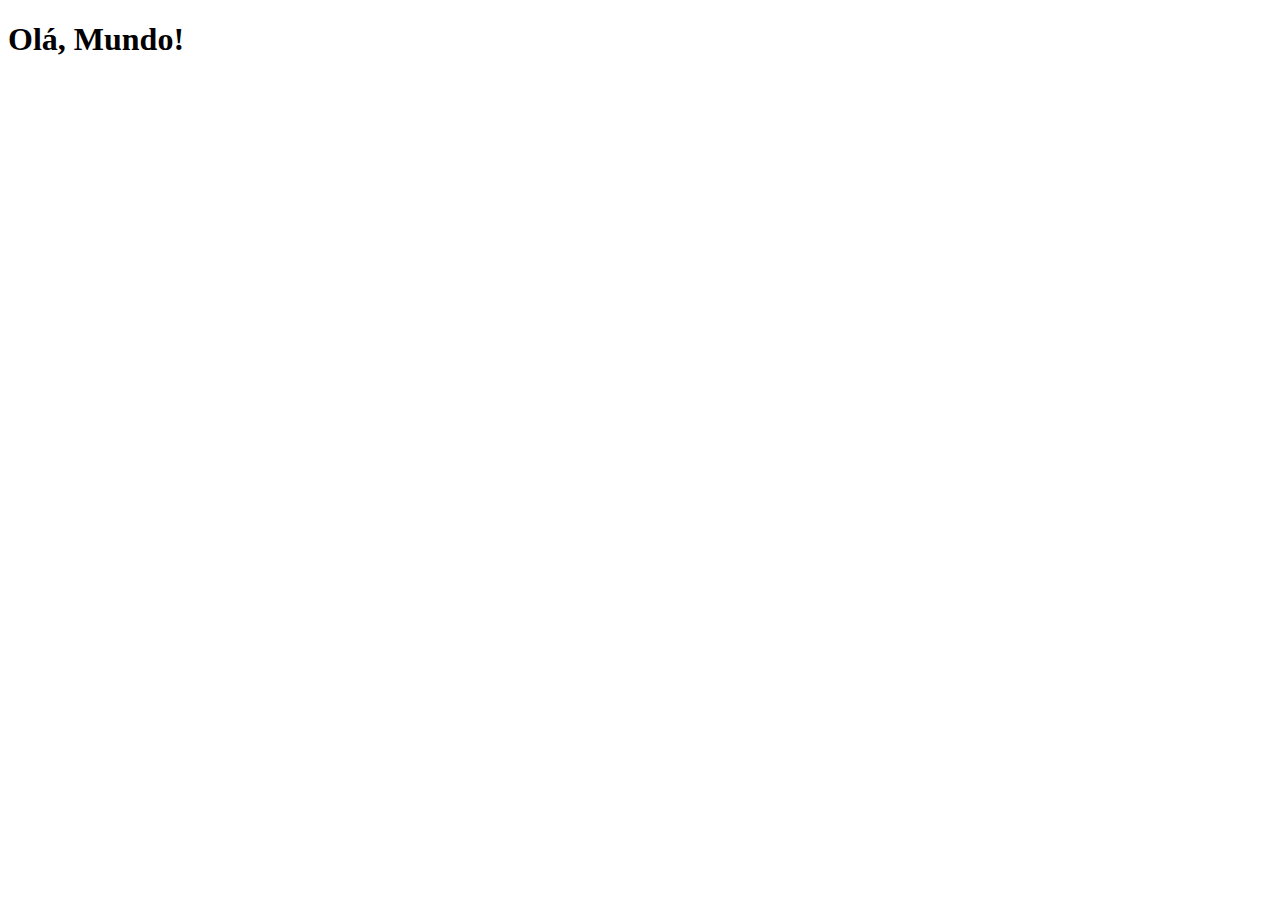
==== index.html @ 9b2bda22 "update ps" ====
<!DOCTYPE html>
<html lang="pt-br">
<head>
    <meta charset="UTF-8">
    <meta name="viewport" content="width=device-width, initial-scale=1.0">
    <link rel="shortcut icon" href="favicon.ico" type="image/x-icon">
    <title>Projeto Redes Sociais</title>
</head>
<body>
    <h1>Olá, Mundo!</h1>
</body>
</html>
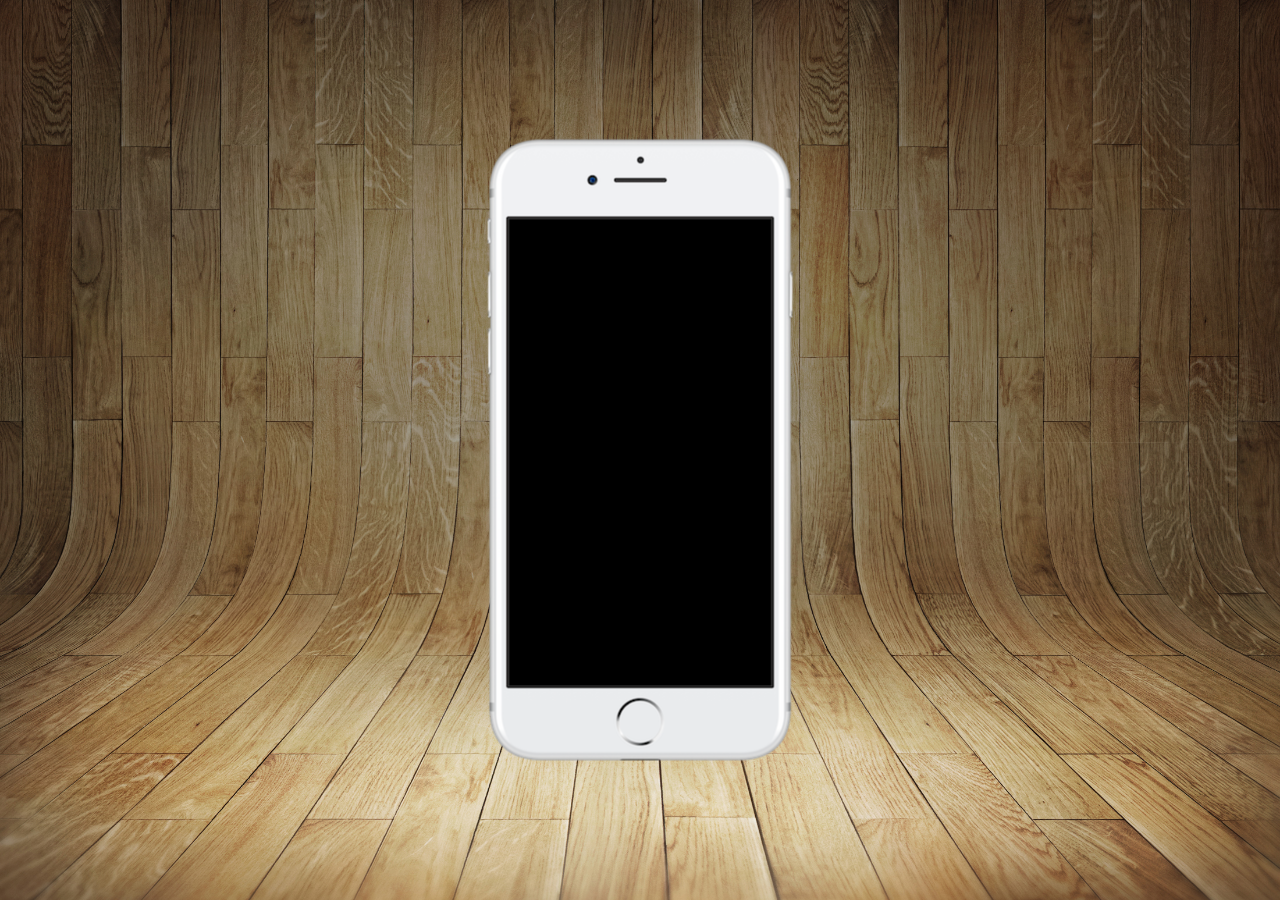
==== commit e29efc33: "update ps" ====
--- a/index.html
+++ b/index.html
@@ -4,9 +4,17 @@
     <meta charset="UTF-8">
     <meta name="viewport" content="width=device-width, initial-scale=1.0">
     <link rel="shortcut icon" href="favicon.ico" type="image/x-icon">
+    <link rel="stylesheet" href="estilos/style.css">
     <title>Projeto Redes Sociais</title>
 </head>
 <body>
-    <h1>Olá, Mundo!</h1>
+  <main>
+    <section id="telefone">
+
+    </section>
+    <section id="redes-sociais">        
+
+    </section>
+  </main>
 </body>
 </html>--- a/estilos/style.css
+++ b/estilos/style.css
@@ -0,0 +1,30 @@
+@charset "UTF-8";
+* {
+    margin: 0px;
+    padding: 0px;
+    font-family: Arial, Helvetica, sans-serif;
+}
+html, body {
+    height: 100vh;
+    width: 100vw;
+    background-color: black;
+}
+body {
+    background: url(../imagens/fundo-madeira.jpg) no-repeat top center;
+    background-size: cover;
+    background-attachment: fixed;
+}
+main {
+    height: 100vh;
+    position: relative;
+}
+section#telefone {
+    position: absolute;
+    top: 50%;
+    left: 50%;    
+    transform: translate(-50%, -50%);
+    height: 627px;
+    width: 311px;
+    background: url(../imagens/frame-iphone.png) no-repeat;       
+    
+}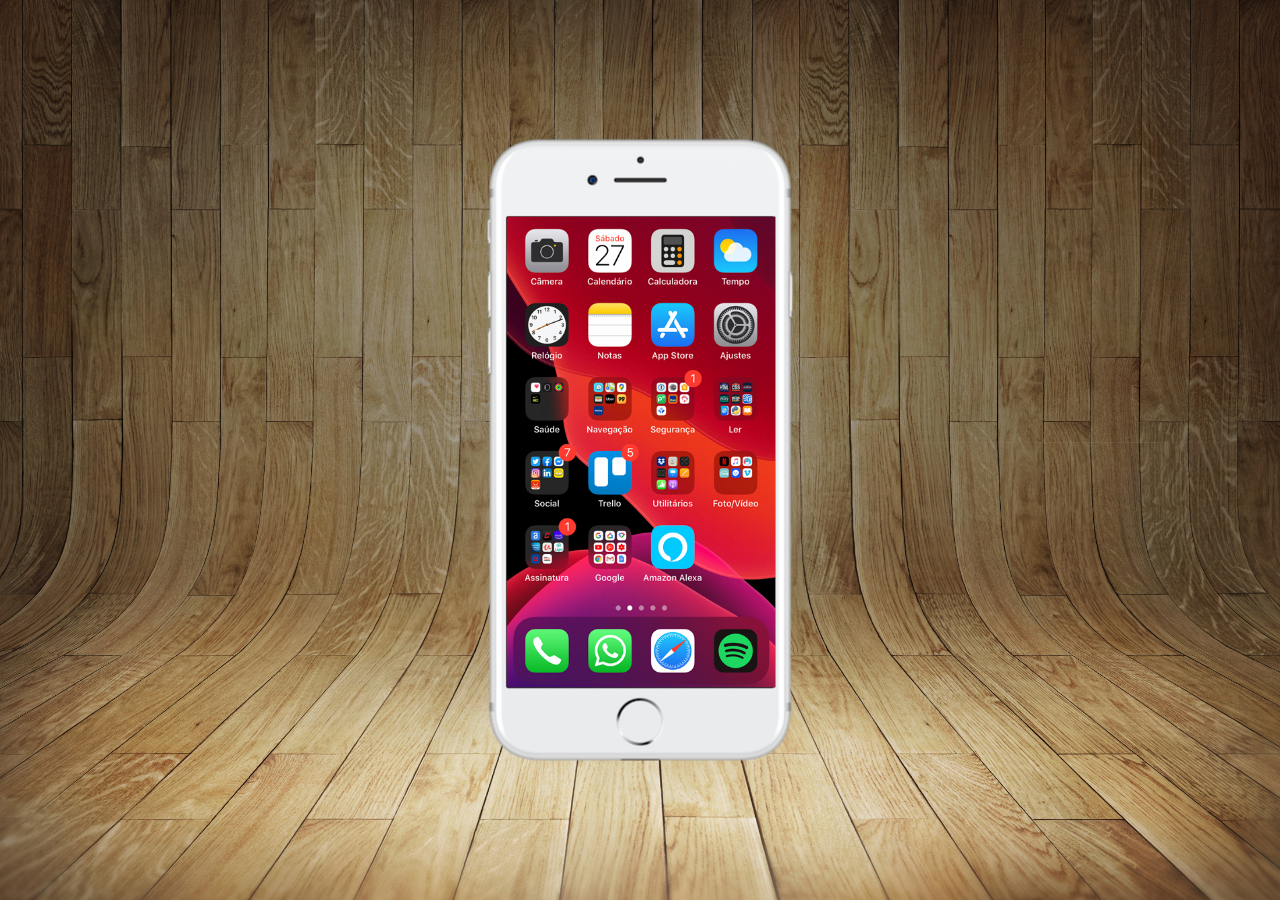
==== commit 366c9692: "update ps" ====
--- a/index.html
+++ b/index.html
@@ -10,7 +10,9 @@
 <body>
   <main>
     <section id="telefone">
-
+      <iframe src="home.html" name="tela" id="tela" frameborder="0">
+        
+      </iframe>
     </section>
     <section id="redes-sociais">        
 
--- a/estilos/style.css
+++ b/estilos/style.css
@@ -27,4 +27,11 @@
     width: 311px;
     background: url(../imagens/frame-iphone.png) no-repeat;       
     
+}
+iframe#tela {
+    position: relative;
+    top: 80px;
+    left: 22px;
+    width: 269px;
+    height: 471px;
 }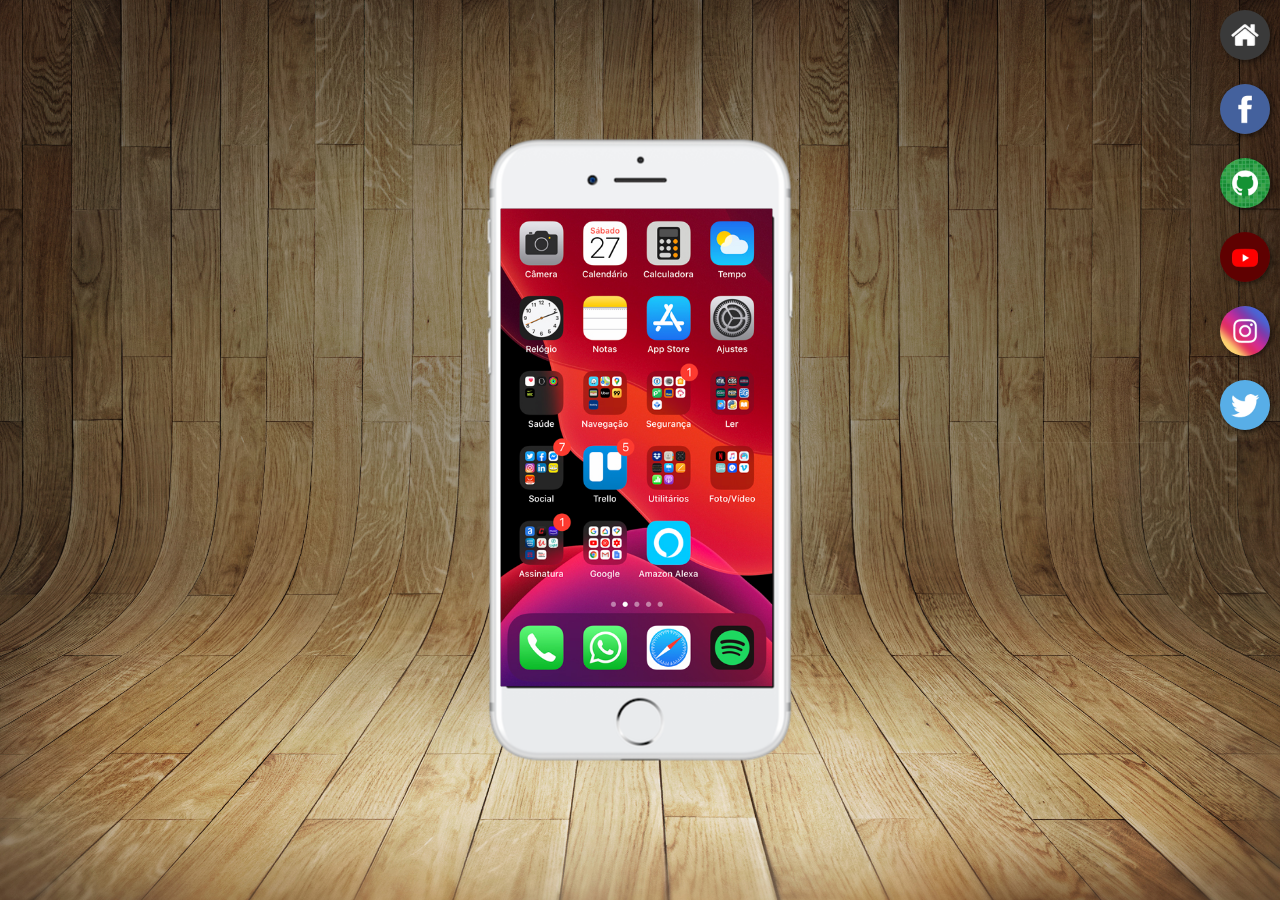
==== commit ba134f28: "update ps" ====
--- a/index.html
+++ b/index.html
@@ -11,11 +11,17 @@
   <main>
     <section id="telefone">
       <iframe src="home.html" name="tela" id="tela" frameborder="0">
-        
+        Seu navegador não é compatível com isso.
       </iframe>
     </section>
-    <section id="redes-sociais">        
-
+    <section id="redes-sociais"> 
+      <a href="home.html" target="tela"><img src="imagens/logo-home.jpg" alt="Home"></a><br>      
+      <a href="https://www.facebook.com/?locale=pt_BR" target="tela"><img src="imagens/logo-facebook.jpg"alt="Facebook"></a><br>
+      <a href="github.html" target="tela"><img src="imagens/logo-github.jpg" alt="Github"></a><br>
+      <a href="youtube.html" target="tela"><img src="imagens/logo-youtube.jpg" alt="Youtube"></a><br>
+      <a href="https://www.instagram.com/" target="tela"><img src="imagens/logo-instagram.jpg" alt="Instagram"></a><br>
+      <a href="#" target="tela"><img src="imagens/logo-twitter.jpg" alt="Twitter"></a>
+      
     </section>
   </main>
 </body>
--- a/estilos/style.css
+++ b/estilos/style.css
@@ -30,8 +30,25 @@
 }
 iframe#tela {
     position: relative;
-    top: 80px;
-    left: 22px;
-    width: 269px;
-    height: 471px;
-}+    top: 72px;
+    left: 16px;
+    width: 272px;
+    height: 478px;
+}
+
+section#redes-sociais img {
+    width: 50px;
+    margin: 10px;
+    border-radius: 50%;
+    box-shadow: 2px 2px 5px rgba(0, 0, 0, 0.501);
+    box-sizing: border-box;
+}
+section#redes-sociais {
+    text-align: right;
+}
+section#redes-sociais img:hover {
+    border: 2px solid rgba(245, 245, 245, 0.43);
+    transform: translate( -3px, -3px);
+    box-shadow: 5px 5px 10px rgba(0, 0, 0, 0.504);
+    transition: transform .5s, border .5s;
+}
